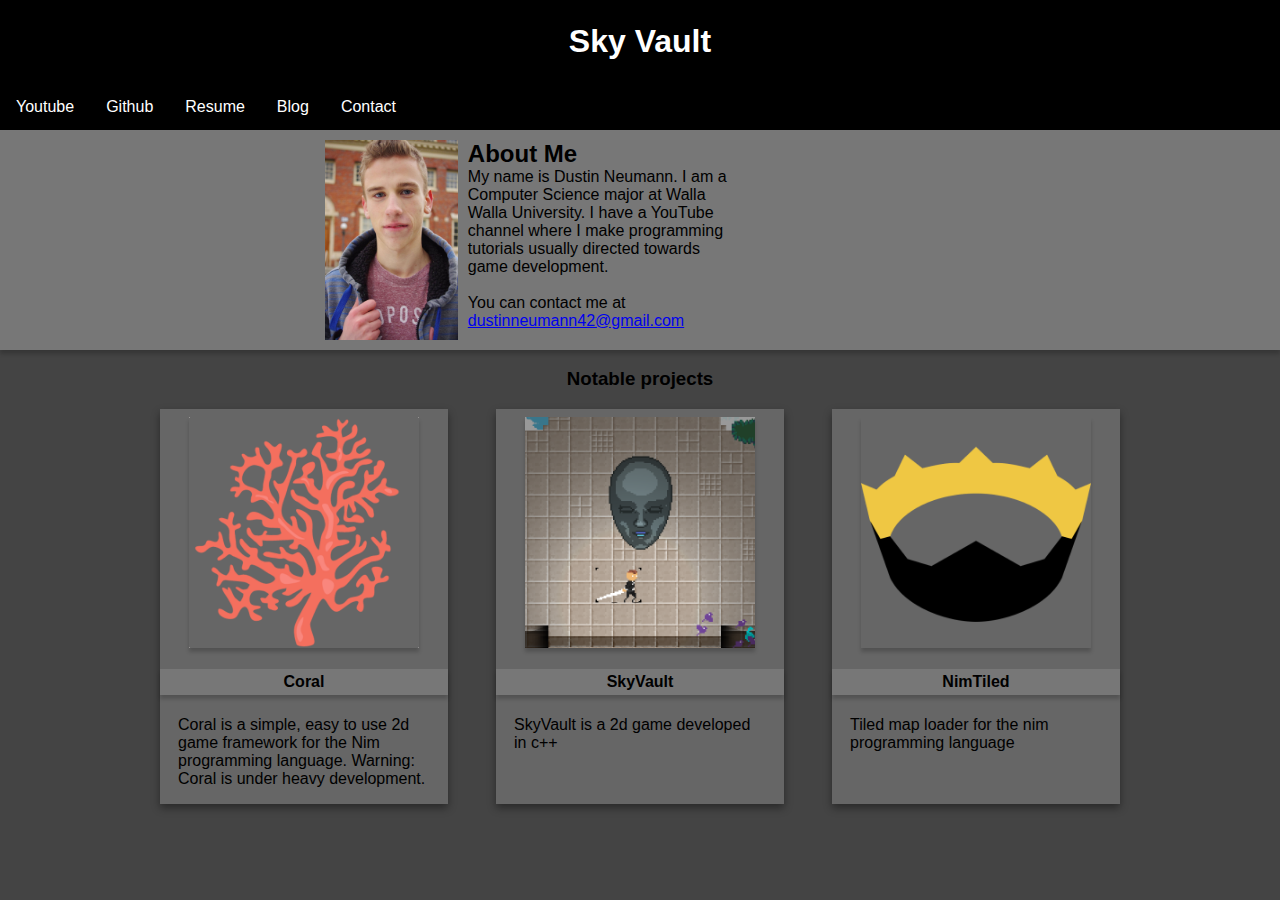
==== index.html @ ce9bf990 "Worked on the about me header" ====
<html>
  <head>
    <title> Sky Vault </title>
    <link rel="stylesheet" type="text/css" href="css/main.css">
  </head>
  <body>
    <div id="Header">
      <h1> Sky Vault </h1>
    </div>
    <div id="Navbar">
      <ul>
        <li><a href="https://www.youtube.com/channel/UCSs-Hz8pP4PcKRQCdHuAxAg?view_as=subscriber">Youtube</a></li>
        <li><a href="https://github.com/SkyVault?tab=repositories">Github</a></li>
        <li><a href="#">Resume</a></li>
        <li><a href="#">Blog</a></li>
        <li><a href="#">Contact</a></li>
      </ul>
    </div>
<div id="AboutMeHeader">
    <div id="AboutMeCenter">
        <div id="AboutMe">
            <div id="AboutMeContent">
                <img id="Me" src="./resources/me.jpg"></img>
    
                <h2> About Me </h2>
                <p>
                    My name is Dustin Neumann. I am a Computer Science major at Walla Walla University.
                    I have a YouTube channel where I make programming tutorials usually directed towards game development. 
                    <br><br>
                    You can contact me at <a href="mailto:dustinneumann42@gmail.com">dustinneumann42@gmail.com</a>
                </p>
            </div> 
        </div>
    </div>
</div>
    <div>
      <h3 style="text-align: center; width: 100%;"> Notable projects </h3>
      
      <div id="ProjectCards">
<div class="Card">
  
  <img src="resources/CoralLogo.png" alt="Coral">
  <h4> <b> Coral </b> </h4>
  <div class="CardContainer">
    <p>   Coral is a simple, easy to use 2d game framework for the Nim programming language. Warning: Coral is under heavy development.
   </p>
  </div>
</div>
<div class="Card">
  
  <img src="resources/SkyVaultLogo.PNG" alt="SkyVault">
  <h4> <b> SkyVault </b> </h4>
  <div class="CardContainer">
    <p>     SkyVault is a 2d game developed in c++
   </p>
  </div>
</div>
<div class="Card">
  
  <img src="resources/NimTiledLogo.png" alt="NimTiled">
  <h4> <b> NimTiled </b> </h4>
  <div class="CardContainer">
    <p>   Tiled map loader for the nim programming language
   </p>
  </div>
</div>
      </div> 
    </div>
  <body>
</html>
---- css/main.css ----
body {
    margin: 0;
    padding: 0;
    font-family:Arial;

    background-color: #444;
}

#RecentBlogEntries {
    width: 100%;
    height: 100%;
    overflow: hidden;
}

#RecentBlogEntries h3{
    text-align: center;
}

#NotableProjects {
    width: 100%;
    overflow: hidden;
}

#NotableProjects h3 {
    text-align: center;
}

#Projects {
    width: 80%;
    margin-left: auto;
    margin-right: auto;
    overflow: hidden;

    display:flex;
}

.ProjectCard {
    width: 25vw;
    float: left;
    margin-right: 5px;
    margin-left: 5px;
    border-style: solid;
    border-width: 5px;
    display: flex;
}

.InnerProjectCard {
    width: 100%;
}

#Header {
    background-color: #000;
/*   position: fixed; */
    top: 0;
    padding-top: 0.15%;
    padding-bottom: 0.15%;
    width: 100%;
    text-align: center;
    color: white;
}

/* Card styling */
.CardHeader {
    margin:0;
    width: 100%;
    padding-top: 8px;
    padding-bottom: 8px;
    color: white;
    background-color: #777;
    text-align: center;
}

/* Navbar */

#Navbar {
    left: auto;
    right: auto;
    box-shadow: 0 4px 8px 0 rgba(0,0,0,0.4);
}

#Navbar ul {
    list-style-type: none;
    margin: 0;
    padding: 0;
    overflow: hidden;
    background-color: #000;

    /*
    position: -webkit-sticky;
    position: sticky;
    top: 0;
    */

}

#Navbar li {
    float: left;
}

#Navbar li a {
    display: block;
    color: white;
    text-align: center;
    padding: 14px 16px;
    text-decoration: none;
}

/* Change the link color to #111 (black) on hover */
#Navbar li a:hover {
    background-color: #111;
}

/* Card */

#ProjectCards {
    margin-left: auto;
    margin-right: auto;
    width: 75%;
    
    display: flex;
    justify-content: space-between;
}

@media only screen and (max-width: 720px) {
    #ProjectCards {
        margin-left: auto;
        margin-right: auto;
        width: 100%;
        
        display: flex;
        justify-content: space-between;
    }
}

.Card {
    /* Add shadows to create the "card" effect */
    box-shadow: 0 4px 8px 0 rgba(0,0,0,0.4);
    transition: 0.3s; 
    
    background-color: #666;

    width: 30%;
    float: left;
    /*height: 300px;*/
}

.Card h4 {
    background-color: #777;
    width: 100%;
    padding: 4px 0px 4px 0px;
    box-shadow: 0px 4px 4px 0 rgba(0,0,0,0.2);
    text-align: center;
}

.Card img {
    display: block;
    width: 80%;
    margin-left: auto;
    margin-right: auto;
    margin-top: 8px;
    box-shadow: 0px 4px 4px 0 rgba(0,0,0,0.2);
}


/* On mouse-over, add a deeper shadow */
.Card:hover {
    box-shadow: 0 8px 16px 0 rgba(0,0,0,0.6);
}

/* Add some padding inside the card container */
.CardContainer {
    padding: 0px 18px 0px 18px;
}

/*
 *  HEADER
 */

#AboutMeHeader {
    height: 200px;
    background-color: #777;
    padding: 10px;
    box-shadow: 0px 4px 4px 0 rgba(0,0,0,0.2);
}

#AboutMeCenter {
    width: 50%;
    margin-left: auto;
    margin-right: auto;
}

@media only screen and (max-width: 720px) {
    #AboutMeCenter {
        width: 100%;
        margin-left: auto;
        margin-right: auto;
    }
}

#AboutMe {
    padding-top: 0;
    margin-top: 0;
    float: left;
    width: 100%;
    height: 100%; 
}

#Me {
    float: left;
    height: 100%;
    padding-right: 10px;
}


#AboutMeContent {
    float: left;
    width: 80%;
}

#AboutMeContent p {
    padding: 0;
    margin: 0;
    width: 80%;
}

#AboutMeContent h2 {
    padding: 0;
    margin: 0;
}
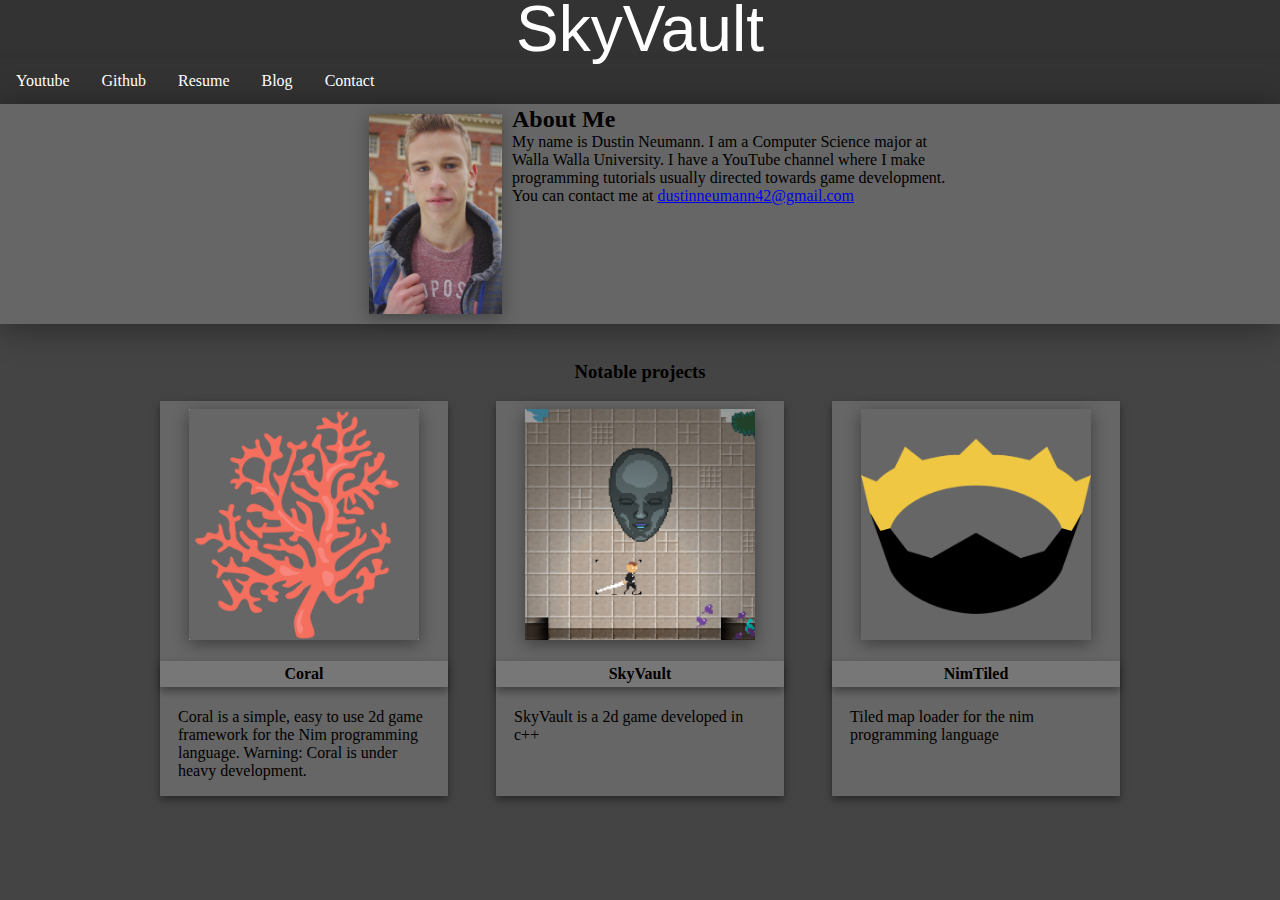
==== commit 605208cb: "Strarting to look like something I would show off" ====
--- a/index.html
+++ b/index.html
@@ -5,7 +5,7 @@
   </head>
   <body>
     <div id="Header">
-      <h1> Sky Vault </h1>
+      <h1> SkyVault </h1>
     </div>
     <div id="Navbar">
       <ul>
@@ -16,25 +16,25 @@
         <li><a href="#">Contact</a></li>
       </ul>
     </div>
-<div id="AboutMeHeader">
-    <div id="AboutMeCenter">
-        <div id="AboutMe">
-            <div id="AboutMeContent">
-                <img id="Me" src="./resources/me.jpg"></img>
-    
-                <h2> About Me </h2>
-                <p>
-                    My name is Dustin Neumann. I am a Computer Science major at Walla Walla University.
-                    I have a YouTube channel where I make programming tutorials usually directed towards game development. 
-                    <br><br>
-                    You can contact me at <a href="mailto:dustinneumann42@gmail.com">dustinneumann42@gmail.com</a>
-                </p>
-            </div> 
+<div id="AboutMeHeaderContainer">
+    <div id="AboutMeHeader">
+        <div id="Me"> 
+            <img src="./resources/me.jpg"></img> 
         </div>
-    </div>
+        <div id="AboutMeContent">
+            <h2> About Me </h2>
+            <p>
+                My name is Dustin Neumann. I am a Computer Science major at Walla Walla University.
+                I have a YouTube channel where I make programming tutorials usually directed towards game development. 
+                <br>
+                You can contact me at <a href="mailto:dustinneumann42@gmail.com">dustinneumann42@gmail.com</a>
+            </p>
+        </div>
+    </div> 
 </div>
+      <br>
     <div>
-      <h3 style="text-align: center; width: 100%;"> Notable projects </h3>
+      <h3 style="text-align: center; width: 100%; float:none;"> Notable projects </h3>
       
       <div id="ProjectCards">
 <div class="Card">
@@ -65,6 +65,7 @@
   </div>
 </div>
       </div> 
+      <br>
     </div>
   <body>
 </html>
--- a/css/main.css
+++ b/css/main.css
@@ -4,7 +4,10 @@
     font-family:Arial;
 
     background-color: #444;
-}
+    font-family: Open Sans; 
+}
+
+#Header h1 { color: #ffffff; font-family: 'Lato', sans-serif; font-size: 54px; font-weight: 300; line-height: 58px; margin: 0 0 58px; } 
 
 #RecentBlogEntries {
     width: 100%;
@@ -49,32 +52,30 @@
 }
 
 #Header {
-    background-color: #000;
+    background-color: #333;
 /*   position: fixed; */
     top: 0;
-    padding-top: 0.15%;
-    padding-bottom: 0.15%;
+    padding-top: 0;
+    padding-bottom: 0;
     width: 100%;
     text-align: center;
     color: white;
 }
 
-/* Card styling */
-.CardHeader {
-    margin:0;
-    width: 100%;
-    padding-top: 8px;
-    padding-bottom: 8px;
-    color: white;
-    background-color: #777;
-    text-align: center;
+#Header h1 {
+    margin: 0;
+    padding: 0;
+    font-size: 4em;
 }
 
 /* Navbar */
 
 #Navbar {
+    background-color: #333;
     left: auto;
     right: auto;
+    margin: 0;
+    padding: 0;
     box-shadow: 0 4px 8px 0 rgba(0,0,0,0.4);
 }
 
@@ -83,7 +84,7 @@
     margin: 0;
     padding: 0;
     overflow: hidden;
-    background-color: #000;
+    background-color: #333;
 
     /*
     position: -webkit-sticky;
@@ -111,6 +112,17 @@
 }
 
 /* Card */
+
+/* Card styling */
+.CardHeader {
+    margin:0;
+    width: 100%;
+    padding-top: 8px;
+    padding-bottom: 8px;
+    color: white;
+    background-color: #777;
+    text-align: center;
+}
 
 #ProjectCards {
     margin-left: auto;
@@ -148,7 +160,7 @@
     background-color: #777;
     width: 100%;
     padding: 4px 0px 4px 0px;
-    box-shadow: 0px 4px 4px 0 rgba(0,0,0,0.2);
+    box-shadow: 0 4px 8px 0 rgba(0,0,0,0.4);
     text-align: center;
 }
 
@@ -158,13 +170,21 @@
     margin-left: auto;
     margin-right: auto;
     margin-top: 8px;
-    box-shadow: 0px 4px 4px 0 rgba(0,0,0,0.2);
-}
-
+    box-shadow: 0 4px 16px 0 rgba(0,0,0,0.4);
+}
+
+.Card:hover img {
+    display: block;
+    width: 80%;
+    margin-left: auto;
+    margin-right: auto;
+    margin-top: 8px;
+    box-shadow: 0 4px 26px 0 rgba(0,0,0,0.6);
+} 
 
 /* On mouse-over, add a deeper shadow */
 .Card:hover {
-    box-shadow: 0 8px 16px 0 rgba(0,0,0,0.6);
+    box-shadow: 0 8px 20px 0 rgba(0,0,0,0.6);
 }
 
 /* Add some padding inside the card container */
@@ -176,54 +196,81 @@
  *  HEADER
  */
 
+#AboutMeHeaderContainer {
+    width: 100%;
+    height: 200px;
+    padding: 10px;
+    padding-right: 0;
+    padding-left: 0;
+    margin-left: auto;
+    margin-right: auto;
+    background-color: #666;
+    box-shadow: 0 4px 32px 0 rgba(0,0,0,0.4);
+    margin-bottom: 0;
+}
+
 #AboutMeHeader {
-    height: 200px;
-    background-color: #777;
-    padding: 10px;
-    box-shadow: 0px 4px 4px 0 rgba(0,0,0,0.2);
-}
-
-#AboutMeCenter {
     width: 50%;
     margin-left: auto;
     margin-right: auto;
-}
+    background-color: #666;
+    margin-bottom: 0;
+}
+
+#Me {
+    width: 30%;
+    height: 100%;
+    float: left;
+}
+
+#Me img {
+    height: 100%;
+    float: right; 
+    opacity: 0.8;
+    margin-right: 10px;
+    box-shadow: 0 4px 16px 0 rgba(0,0,0,0.4);
+} 
+
+#AboutMeContent {
+    width: 70%;
+    float: left; 
+    height: 100%;
+}
+
+#AboutMeContent h2 {
+    padding: 0; margin: 0;
+    margin-top: -8px;
+}
+#AboutMeContent p { padding: 0; margin: 0; }
 
 @media only screen and (max-width: 720px) {
-    #AboutMeCenter {
-        width: 100%;
+    #AboutMeHeader {
+        width: 50%;
         margin-left: auto;
         margin-right: auto;
+        background-color: #666;
     }
-}
-
-#AboutMe {
-    padding-top: 0;
-    margin-top: 0;
-    float: left;
-    width: 100%;
-    height: 100%; 
-}
-
-#Me {
-    float: left;
-    height: 100%;
-    padding-right: 10px;
-}
-
-
-#AboutMeContent {
-    float: left;
-    width: 80%;
-}
-
-#AboutMeContent p {
-    padding: 0;
-    margin: 0;
-    width: 80%;
-}
-
-#AboutMeContent h2 {
-    padding: 0;
-    margin: 0;
-}
+    
+    #AboutMeHeaderContainer {
+        width: 100%;
+        height: 50%;
+        margin-left: auto;
+        margin-right: auto;
+        background-color: #666;
+    } 
+
+    #Me {
+        width: 10%;
+        height: 100%;
+    }
+
+    #Me img {
+        height: 100%;
+    } 
+
+    #AboutMeContent {
+        width: 80%;
+        height: 100%;
+    } 
+}
+
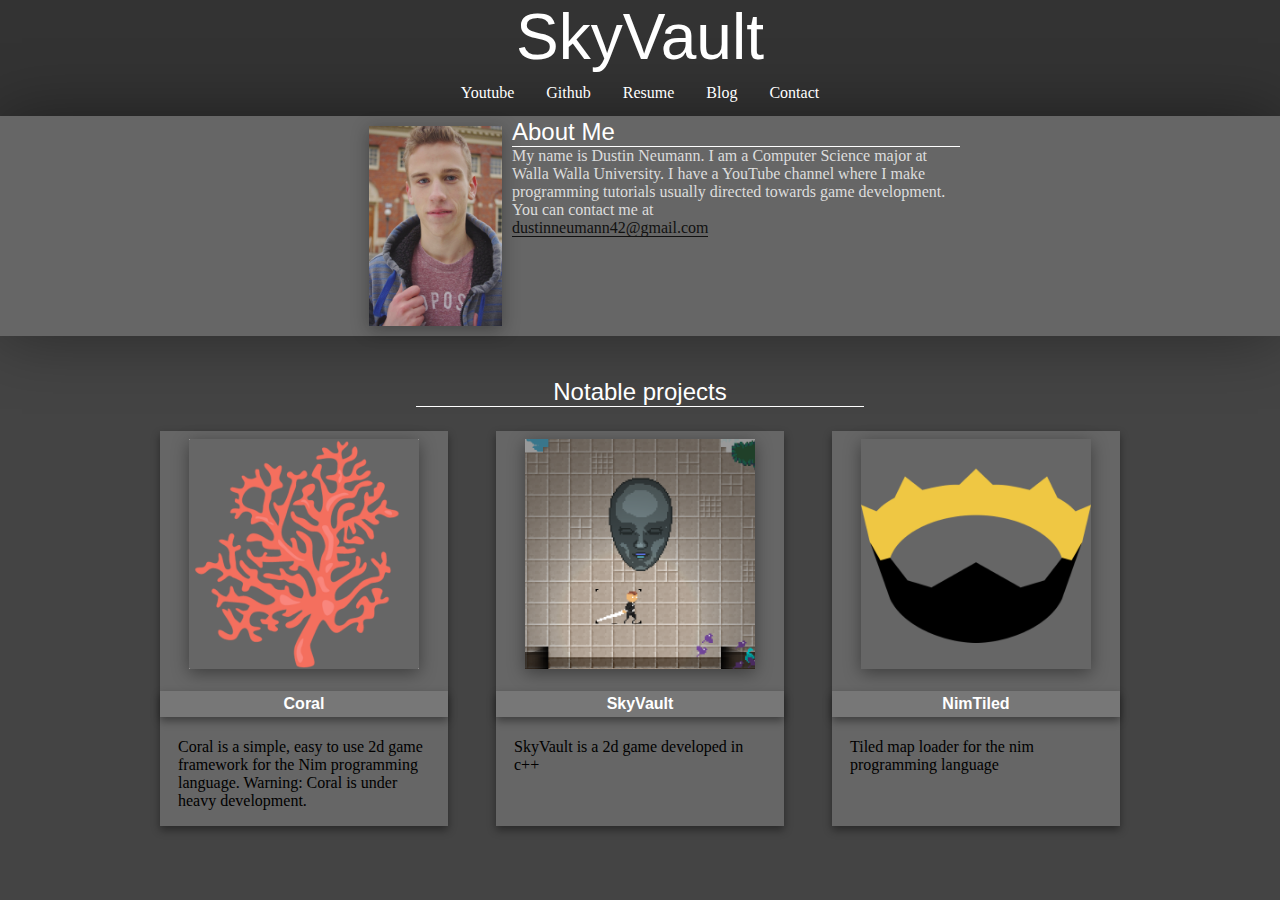
==== commit f76f76ad: "More Styling" ====
--- a/index.html
+++ b/index.html
@@ -7,14 +7,16 @@
     <div id="Header">
       <h1> SkyVault </h1>
     </div>
-    <div id="Navbar">
-      <ul>
-        <li><a href="https://www.youtube.com/channel/UCSs-Hz8pP4PcKRQCdHuAxAg?view_as=subscriber">Youtube</a></li>
-        <li><a href="https://github.com/SkyVault?tab=repositories">Github</a></li>
-        <li><a href="#">Resume</a></li>
-        <li><a href="#">Blog</a></li>
-        <li><a href="#">Contact</a></li>
-      </ul>
+    <div id="NavbarContainer">
+        <div id="Navbar">
+          <ul>
+            <li><a href="https://www.youtube.com/channel/UCSs-Hz8pP4PcKRQCdHuAxAg?view_as=subscriber">Youtube</a></li>
+            <li><a href="https://github.com/SkyVault?tab=repositories">Github</a></li>
+            <li><a href="#">Resume</a></li>
+            <li><a href="#">Blog</a></li>
+            <li><a href="#">Contact</a></li>
+          </ul>
+        </div>
     </div>
 <div id="AboutMeHeaderContainer">
     <div id="AboutMeHeader">
@@ -27,14 +29,14 @@
                 My name is Dustin Neumann. I am a Computer Science major at Walla Walla University.
                 I have a YouTube channel where I make programming tutorials usually directed towards game development. 
                 <br>
-                You can contact me at <a href="mailto:dustinneumann42@gmail.com">dustinneumann42@gmail.com</a>
+                You can contact me at <br><a href="mailto:dustinneumann42@gmail.com">dustinneumann42@gmail.com</a>
             </p>
         </div>
     </div> 
 </div>
       <br>
     <div>
-      <h3 style="text-align: center; width: 100%; float:none;"> Notable projects </h3>
+      <h3 style="text-align: center;"> Notable projects </h3>
       
       <div id="ProjectCards">
 <div class="Card">
--- a/css/main.css
+++ b/css/main.css
@@ -9,6 +9,14 @@
 
 #Header h1 { color: #ffffff; font-family: 'Lato', sans-serif; font-size: 54px; font-weight: 300; line-height: 58px; margin: 0 0 58px; } 
 
+h3 { 
+    color: #ffffff; font-size: 1.5em; font-family: 'Lato', sans-serif; font-weight: 320; 
+    border-bottom: 1px solid #ffffff;
+    width: 35%;
+    margin-left: auto;
+    margin-right: auto;
+}
+
 #RecentBlogEntries {
     width: 100%;
     height: 100%;
@@ -16,15 +24,6 @@
 }
 
 #RecentBlogEntries h3{
-    text-align: center;
-}
-
-#NotableProjects {
-    width: 100%;
-    overflow: hidden;
-}
-
-#NotableProjects h3 {
     text-align: center;
 }
 
@@ -55,8 +54,8 @@
     background-color: #333;
 /*   position: fixed; */
     top: 0;
-    padding-top: 0;
-    padding-bottom: 0;
+    padding-top: 8px;
+    padding-bottom: 4px;
     width: 100%;
     text-align: center;
     color: white;
@@ -69,14 +68,20 @@
 }
 
 /* Navbar */
+#NavbarContainer {
+    width: 100%;
+    background-color: #333;
+}
 
 #Navbar {
-    background-color: #333;
-    left: auto;
-    right: auto;
-    margin: 0;
-    padding: 0;
-    box-shadow: 0 4px 8px 0 rgba(0,0,0,0.4);
+    margin: 0;
+    padding: 0;
+    width: auto;
+    display: flex;
+    justify-content: center;
+    align-items: center;
+    margin-left: auto;
+    margin-right: auto;
 }
 
 #Navbar ul {
@@ -84,7 +89,7 @@
     margin: 0;
     padding: 0;
     overflow: hidden;
-    background-color: #333;
+    background-color: rgba(0,0,0,0);
 
     /*
     position: -webkit-sticky;
@@ -162,6 +167,8 @@
     padding: 4px 0px 4px 0px;
     box-shadow: 0 4px 8px 0 rgba(0,0,0,0.4);
     text-align: center;
+    color: #fff;
+    font-family: 'Lato', sans-serif; 
 }
 
 .Card img {
@@ -197,6 +204,7 @@
  */
 
 #AboutMeHeaderContainer {
+    z-index: -1;
     width: 100%;
     height: 200px;
     padding: 10px;
@@ -205,7 +213,7 @@
     margin-left: auto;
     margin-right: auto;
     background-color: #666;
-    box-shadow: 0 4px 32px 0 rgba(0,0,0,0.4);
+    box-shadow: 0 0px 64px 0 rgba(0,0,0,0.4);
     margin-bottom: 0;
 }
 
@@ -240,8 +248,18 @@
 #AboutMeContent h2 {
     padding: 0; margin: 0;
     margin-top: -8px;
-}
-#AboutMeContent p { padding: 0; margin: 0; }
+    color: #ffffff;
+    font-family: 'Lato', sans-serif;
+    font-weight: 320;
+    border-bottom: 1px solid #ffffff;
+}
+
+#AboutMeContent p { color: #ddd; padding: 0; margin: 0; }
+#AboutMeContent p a {
+    text-decoration: none;
+    color: #111;
+    border-bottom: 1px solid #111;
+}
 
 @media only screen and (max-width: 720px) {
     #AboutMeHeader {
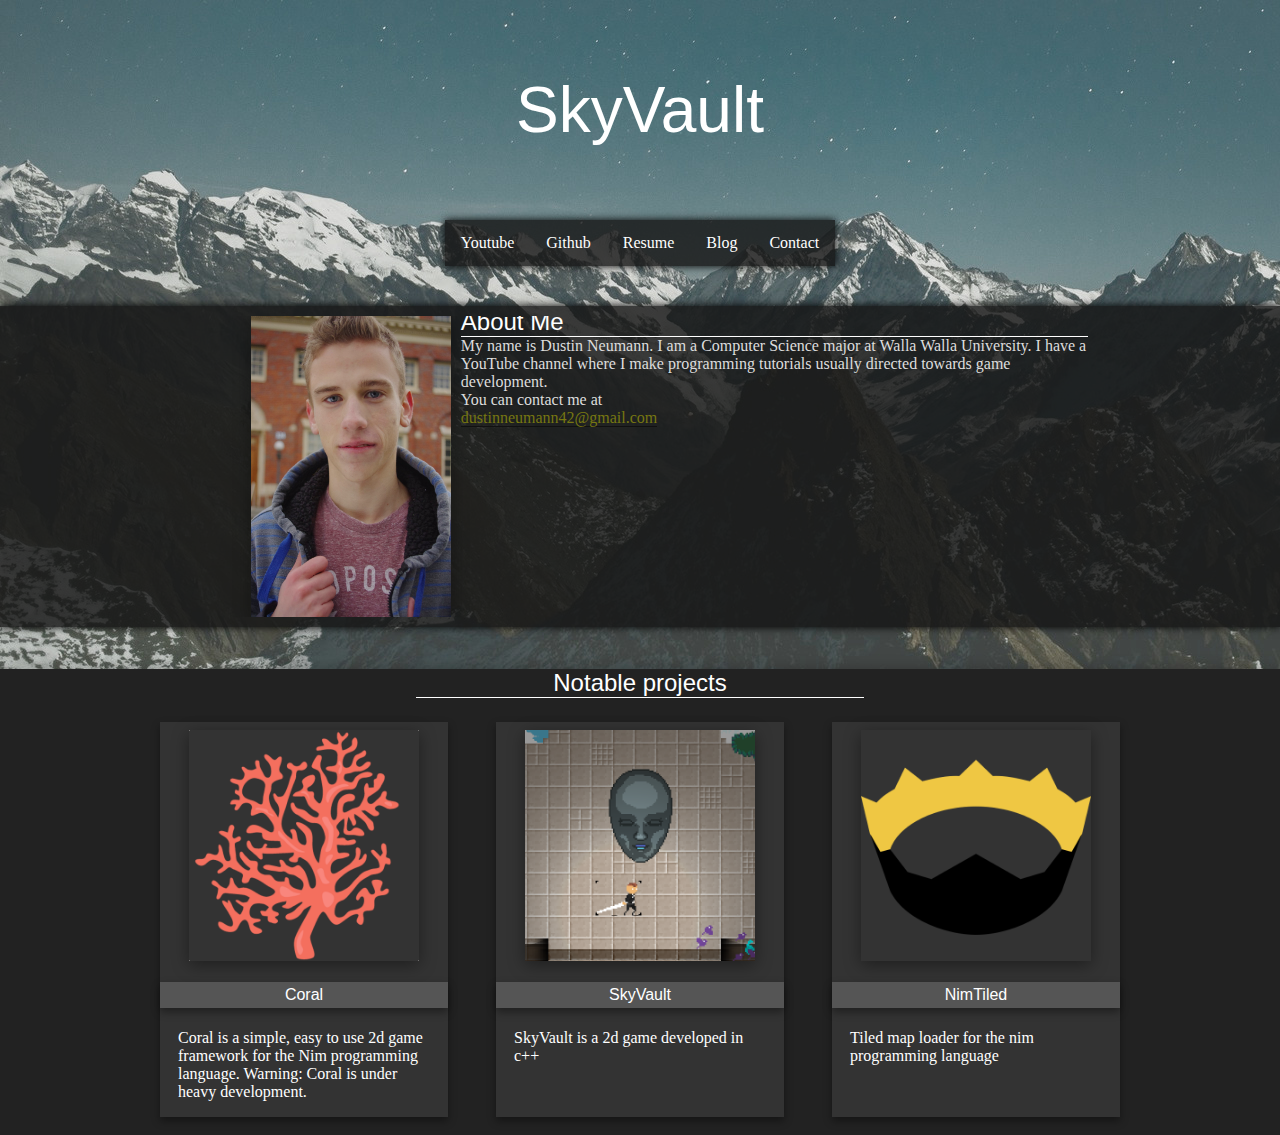
==== commit 2bec6151: "Redesign" ====
--- a/index.html
+++ b/index.html
@@ -4,20 +4,20 @@
     <link rel="stylesheet" type="text/css" href="css/main.css">
   </head>
   <body>
-    <div id="Header">
-      <h1> SkyVault </h1>
+<div id="Header">
+  <h1> SkyVault </h1>
+</div>
+<div id="NavbarContainer">
+    <div id="Navbar">
+      <ul>
+        <li><a href="https://www.youtube.com/channel/UCSs-Hz8pP4PcKRQCdHuAxAg?view_as=subscriber">Youtube</a></li>
+        <li><a href="https://github.com/SkyVault?tab=repositories">Github</a></li>
+        <li><a href="#">Resume</a></li>
+        <li><a href="./blog_posts.html">Blog</a></li>
+        <li><a href="#">Contact</a></li>
+      </ul>
     </div>
-    <div id="NavbarContainer">
-        <div id="Navbar">
-          <ul>
-            <li><a href="https://www.youtube.com/channel/UCSs-Hz8pP4PcKRQCdHuAxAg?view_as=subscriber">Youtube</a></li>
-            <li><a href="https://github.com/SkyVault?tab=repositories">Github</a></li>
-            <li><a href="#">Resume</a></li>
-            <li><a href="#">Blog</a></li>
-            <li><a href="#">Contact</a></li>
-          </ul>
-        </div>
-    </div>
+</div>
 <div id="AboutMeHeaderContainer">
     <div id="AboutMeHeader">
         <div id="Me"> 
@@ -35,7 +35,7 @@
     </div> 
 </div>
       <br>
-    <div>
+    <div id="Projects">
       <h3 style="text-align: center;"> Notable projects </h3>
       
       <div id="ProjectCards">
--- a/css/main.css
+++ b/css/main.css
@@ -5,6 +5,13 @@
 
     background-color: #444;
     font-family: Open Sans; 
+    height: 101%;
+
+    background-image: url("../resources/mountainsbg.jpg");
+    background-attachment: fixed;
+    background-position: 0 -400px;
+    background-repeat: no-repeat;
+    background-size: initial;
 }
 
 #Header h1 { color: #ffffff; font-family: 'Lato', sans-serif; font-size: 54px; font-weight: 300; line-height: 58px; margin: 0 0 58px; } 
@@ -28,12 +35,8 @@
 }
 
 #Projects {
-    width: 80%;
-    margin-left: auto;
-    margin-right: auto;
-    overflow: hidden;
-
-    display:flex;
+    background-color: #222;
+    box-shadow: 0 4px 16px 0 rgba(0,0,0,0.4);
 }
 
 .ProjectCard {
@@ -51,26 +54,28 @@
 }
 
 #Header {
-    background-color: #333;
+/*    background-color: #333; */
 /*   position: fixed; */
     top: 0;
-    padding-top: 8px;
-    padding-bottom: 4px;
-    width: 100%;
+    width: 100%;
+    height: 220px;
     text-align: center;
     color: white;
+    display: table;
+    
 }
 
 #Header h1 {
     margin: 0;
     padding: 0;
     font-size: 4em;
+    display: table-cell;
+    vertical-align: middle;
 }
 
 /* Navbar */
 #NavbarContainer {
     width: 100%;
-    background-color: #333;
 }
 
 #Navbar {
@@ -89,7 +94,8 @@
     margin: 0;
     padding: 0;
     overflow: hidden;
-    background-color: rgba(0,0,0,0);
+    background-color: rgba(20, 20, 20, 0.8);
+    box-shadow: 0 0px 8px 0 rgba(0, 0, 0, 1.0);
 
     /*
     position: -webkit-sticky;
@@ -154,21 +160,23 @@
     box-shadow: 0 4px 8px 0 rgba(0,0,0,0.4);
     transition: 0.3s; 
     
-    background-color: #666;
+    background-color: #333;
 
     width: 30%;
     float: left;
+    color: white;
     /*height: 300px;*/
 }
 
 .Card h4 {
-    background-color: #777;
+    background-color: #555;
     width: 100%;
     padding: 4px 0px 4px 0px;
     box-shadow: 0 4px 8px 0 rgba(0,0,0,0.4);
     text-align: center;
     color: #fff;
     font-family: 'Lato', sans-serif; 
+    font-weight: 300;
 }
 
 .Card img {
@@ -206,43 +214,51 @@
 #AboutMeHeaderContainer {
     z-index: -1;
     width: 100%;
-    height: 200px;
+    min-height: 200px; 
+
+    display:block;
+    overflow: auto;
+
     padding: 10px;
     padding-right: 0;
     padding-left: 0;
-    margin-left: auto;
-    margin-right: auto;
-    background-color: #666;
-    box-shadow: 0 0px 64px 0 rgba(0,0,0,0.4);
+    margin-top: 40px;
+    margin-left: auto;
+    margin-right: auto;
+    background-color: rgba(20, 20, 20, 0.8);
+    box-shadow: 0 0px 8px 0 rgba(0, 0, 0, 1.0);
     margin-bottom: 0;
 }
 
 #AboutMeHeader {
-    width: 50%;
-    margin-left: auto;
-    margin-right: auto;
-    background-color: #666;
+    width: 70%; 
+    display: block;
+    overflow: hidden;
+    margin-left: auto;
+    margin-right: auto;
     margin-bottom: 0;
 }
 
 #Me {
     width: 30%;
-    height: 100%;
     float: left;
 }
 
 #Me img {
-    height: 100%;
-    float: right; 
+    width: 100%; 
+    height: auto;
+
+    max-width: 200px;
     opacity: 0.8;
     margin-right: 10px;
     box-shadow: 0 4px 16px 0 rgba(0,0,0,0.4);
+
+    float: right;
 } 
 
 #AboutMeContent {
     width: 70%;
     float: left; 
-    height: 100%;
 }
 
 #AboutMeContent h2 {
@@ -257,38 +273,42 @@
 #AboutMeContent p { color: #ddd; padding: 0; margin: 0; }
 #AboutMeContent p a {
     text-decoration: none;
-    color: #111;
+    color: #771;
     border-bottom: 1px solid #111;
 }
 
 @media only screen and (max-width: 720px) {
     #AboutMeHeader {
-        width: 50%;
+        width: 100%;
         margin-left: auto;
         margin-right: auto;
         background-color: #666;
     }
-    
+
     #AboutMeHeaderContainer {
         width: 100%;
         height: 50%;
         margin-left: auto;
         margin-right: auto;
-        background-color: #666;
     } 
 
     #Me {
-        width: 10%;
-        height: 100%;
+        width: 30%;
+        float: left;
     }
 
     #Me img {
+        width: 100%;
+        height: auto;
+        opacity: 0.8;
+        margin-right: 10px;
+        margin-bottom: 10px;
+        box-shadow: 0 4px 16px 0 rgba(0,0,0,0.4);
+    } 
+
+    #AboutMeContent {
+        width: 70%;
         height: 100%;
     } 
-
-    #AboutMeContent {
-        width: 80%;
-        height: 100%;
-    } 
-}
-
+}
+
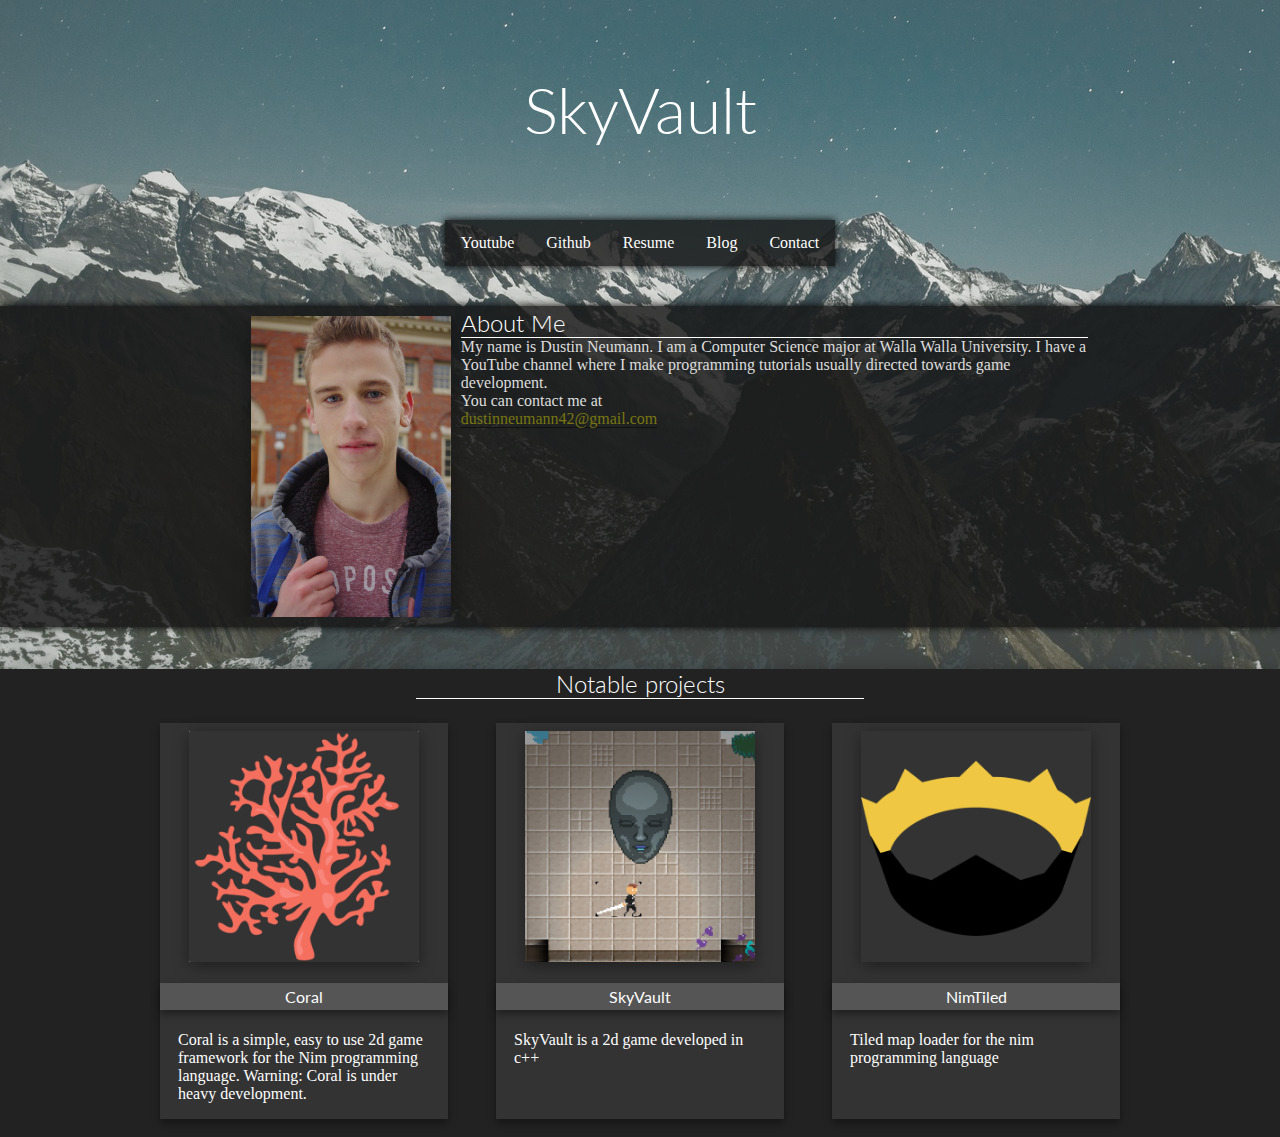
==== commit c5f3205f: "Lato font now loads on all browsers" ====
--- a/index.html
+++ b/index.html
@@ -2,6 +2,8 @@
   <head>
     <title> Sky Vault </title>
     <link rel="stylesheet" type="text/css" href="css/main.css">
+    <!-- This might need to be on the bottom, so that our page loads first -->
+    <link href="https://fonts.googleapis.com/css?family=Lato:300" rel="stylesheet"> 
   </head>
   <body>
 <div id="Header">
--- a/css/main.css
+++ b/css/main.css
@@ -282,10 +282,11 @@
         width: 100%;
         margin-left: auto;
         margin-right: auto;
-        background-color: #666;
     }
 
     #AboutMeHeaderContainer {
+        background-color: rgba(20, 20, 20, 0.8);
+        box-shadow: 0 0px 8px 0 rgba(0, 0, 0, 1.0);
         width: 100%;
         height: 50%;
         margin-left: auto;
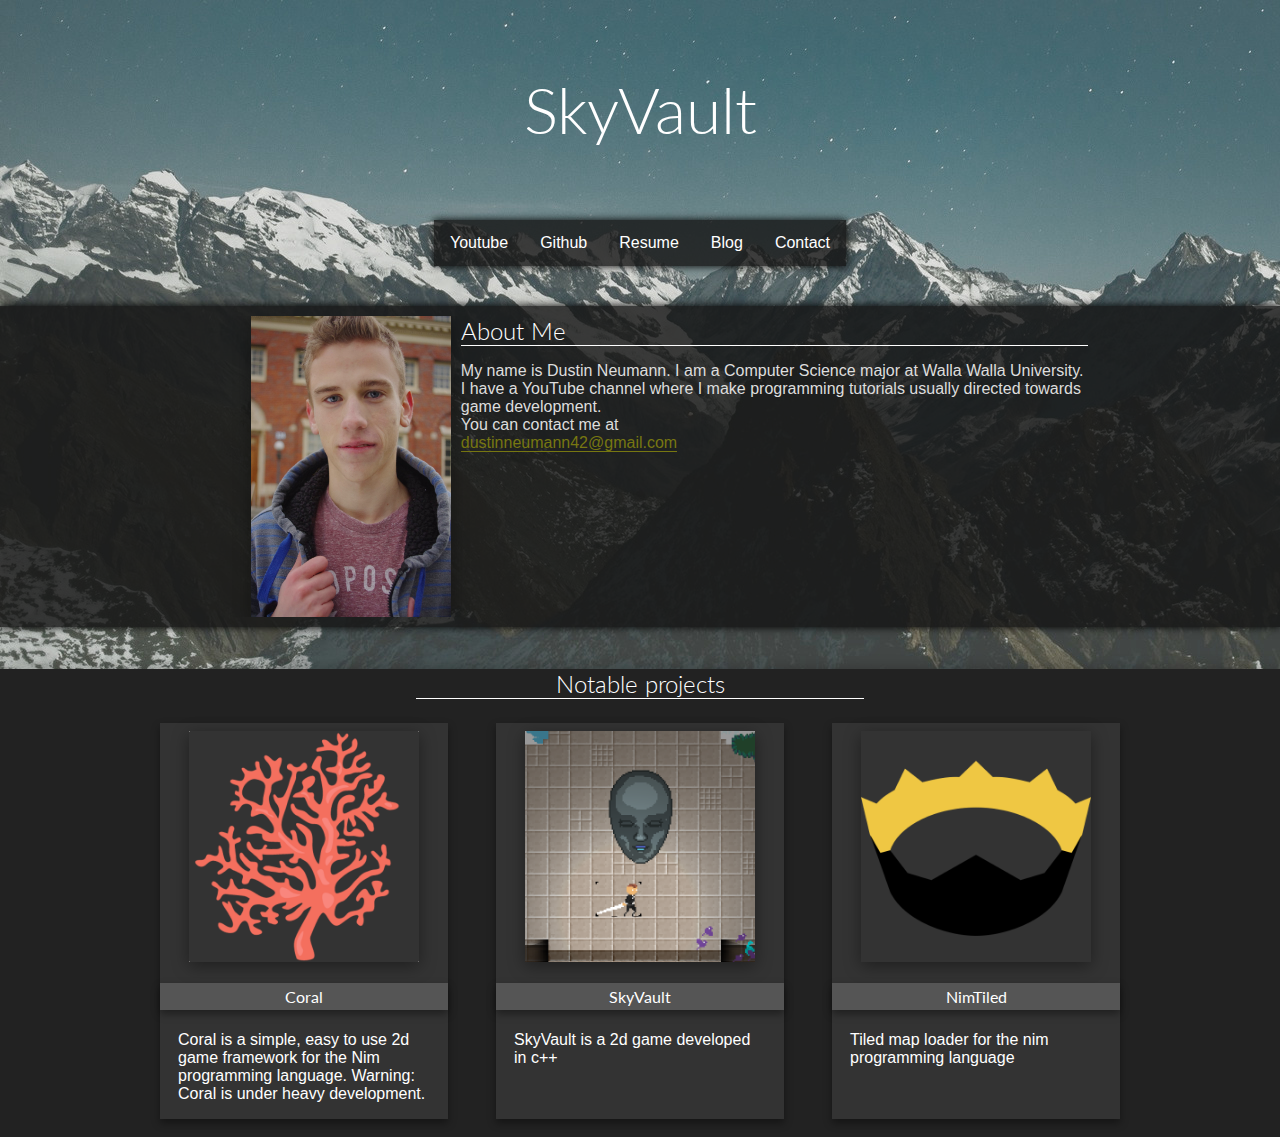
==== commit f5089cd4: "Fixed project structure and now I link my resume pdf" ====
--- a/index.html
+++ b/index.html
@@ -14,7 +14,7 @@
       <ul>
         <li><a href="https://www.youtube.com/channel/UCSs-Hz8pP4PcKRQCdHuAxAg?view_as=subscriber">Youtube</a></li>
         <li><a href="https://github.com/SkyVault?tab=repositories">Github</a></li>
-        <li><a href="#">Resume</a></li>
+        <li><a href="resume.pdf">Resume</a></li>
         <li><a href="./blog_posts.html">Blog</a></li>
         <li><a href="#">Contact</a></li>
       </ul>
--- a/css/main.css
+++ b/css/main.css
@@ -1,10 +1,7 @@
 body {
     margin: 0;
     padding: 0;
-    font-family:Arial;
-
     background-color: #444;
-    font-family: Open Sans; 
     height: 101%;
 
     background-image: url("../resources/mountainsbg.jpg");
@@ -12,6 +9,8 @@
     background-position: 0 -400px;
     background-repeat: no-repeat;
     background-size: initial;
+    font-family: Sans-Serif;
+    font-size: 1em;
 }
 
 #Header h1 { color: #ffffff; font-family: 'Lato', sans-serif; font-size: 54px; font-weight: 300; line-height: 58px; margin: 0 0 58px; } 
@@ -263,18 +262,19 @@
 
 #AboutMeContent h2 {
     padding: 0; margin: 0;
-    margin-top: -8px;
+    margin-top: 0px;
+    margin-bottom: 16px;
     color: #ffffff;
     font-family: 'Lato', sans-serif;
     font-weight: 320;
-    border-bottom: 1px solid #ffffff;
+    border-bottom: 1px solid #ffffff; 
 }
 
 #AboutMeContent p { color: #ddd; padding: 0; margin: 0; }
 #AboutMeContent p a {
     text-decoration: none;
     color: #771;
-    border-bottom: 1px solid #111;
+    border-bottom: 1px solid #771;
 }
 
 @media only screen and (max-width: 720px) {
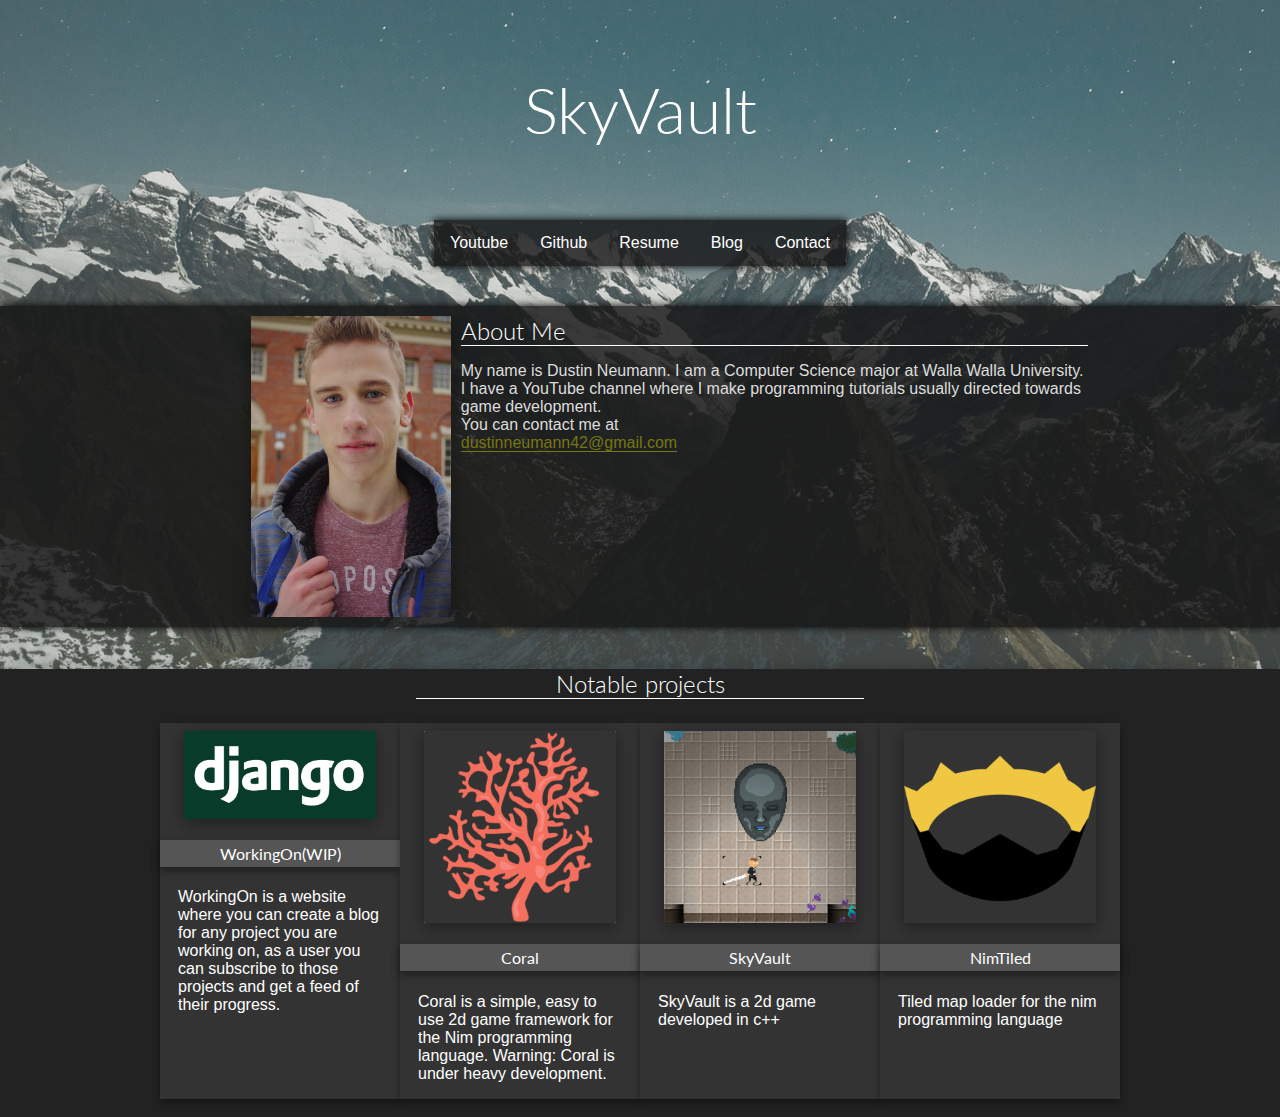
==== commit 6795cdf8: "Added the new notable project WorkingOn" ====
--- a/index.html
+++ b/index.html
@@ -13,10 +13,10 @@
     <div id="Navbar">
       <ul>
         <li><a href="https://www.youtube.com/channel/UCSs-Hz8pP4PcKRQCdHuAxAg?view_as=subscriber">Youtube</a></li>
-        <li><a href="https://github.com/SkyVault?tab=repositories">Github</a></li>
+        <li><a href="https://github.com/SkyVault">Github</a></li>
         <li><a href="resume.pdf">Resume</a></li>
         <li><a href="./blog_posts.html">Blog</a></li>
-        <li><a href="#">Contact</a></li>
+        <li><a href="mailto:dustinneumann42@gmail.com">Contact</a></li>
       </ul>
     </div>
 </div>
@@ -41,6 +41,15 @@
       <h3 style="text-align: center;"> Notable projects </h3>
       
       <div id="ProjectCards">
+<div class="Card">
+  
+  <img src="resources/django-logo-negative.png" alt="WorkingOn(WIP)">
+  <h4> <b> WorkingOn(WIP) </b> </h4>
+  <div class="CardContainer">
+    <p> WorkingOn is a website where you can create a blog for any project you are working on, as a user you can subscribe to those projects and get a feed of their progress.
+   </p>
+  </div>
+</div>
 <div class="Card">
   
   <img src="resources/CoralLogo.png" alt="Coral">
